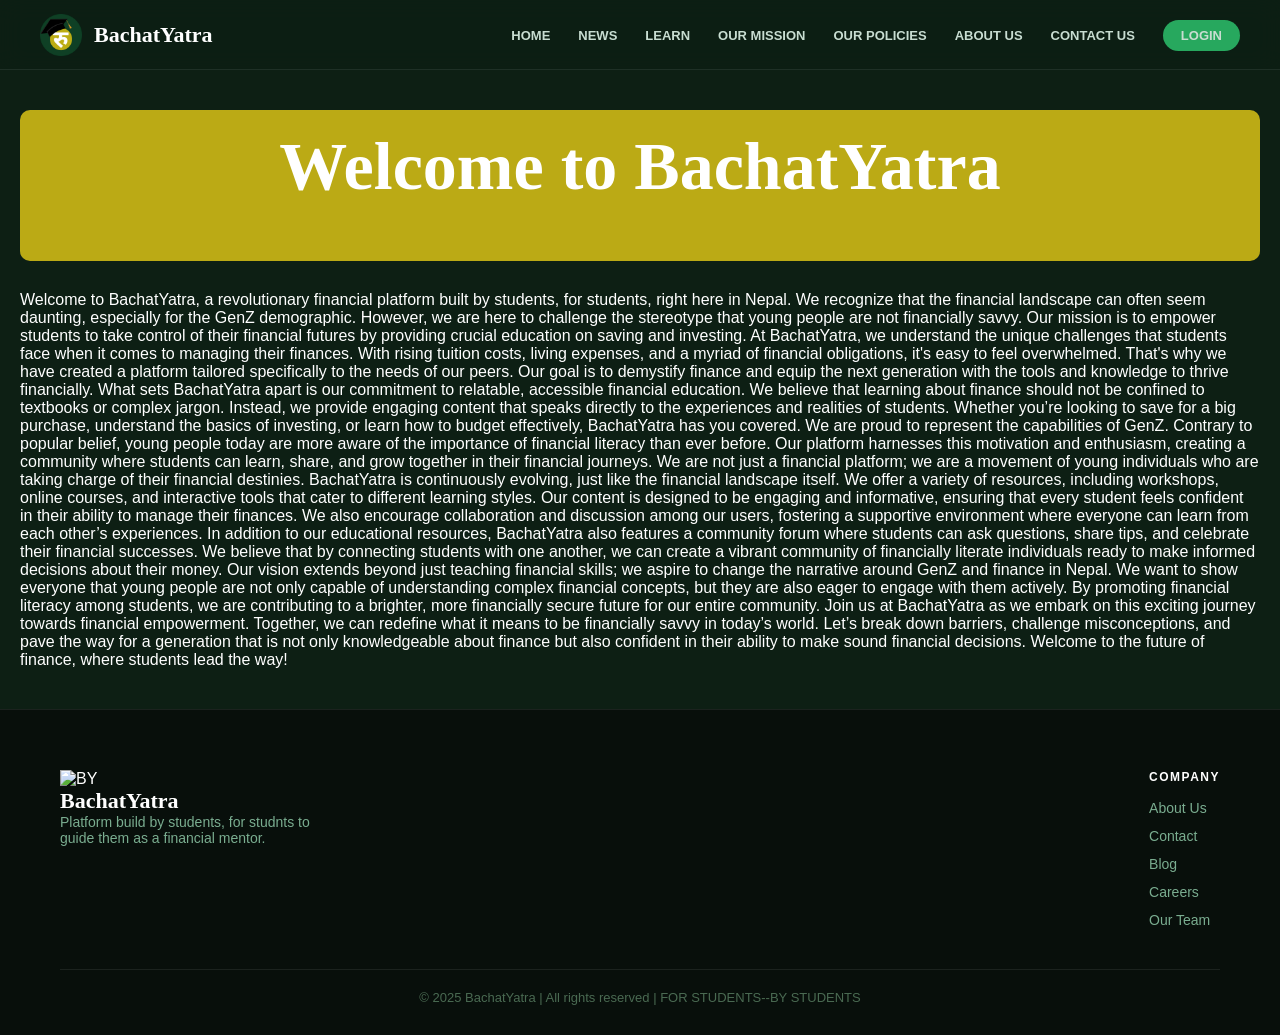
==== HTML/about.html @ 85dc495a "Inital Commit" ====
<!DOCTYPE html>
<html lang="en">
<head>
    <meta charset="UTF-8">
    <meta name="viewport" content="width=device-width, initial-scale=1.0">
    <title>BachatYatra - GenZ don't only spend, we also track and save.</title>
    <link rel="stylesheet" href="../CSS/about.css"> <!--NEED TO BE ADDED-->
</head>
<body>
    <nav class="nav-bar">
        <div class="logo">
            <div class="logo-icon">
                <img src="../Assets/BachatYatra-Logo.png" alt="BY"> <!--LOGO HERE-->
            </div>
            <span class="brand-name">BachatYatra</span>
        </div>
        <ul class="nav-links">
            <li><a href="home.html">HOME</a></li>
            <li><a href="#news">NEWS</a></li>
            <li><a href="learn.html">LEARN</a></li>
            <li><a href="mission.html">OUR MISSION</a></li>
            <li><a href="policy.html">OUR POLICIES</a></li>
            <li><a href="about.html">ABOUT US</a></li>
            <li><a href="contact.html">CONTACT US</a></li>
            <li><a href="login.html" class="nav-login">LOGIN</a></li>
        </ul>
    </nav>
    <section class="main" id="about">
        <div class="about-content">
            <h3 class="main-text">Welcome to BachatYatra</h3><br>
        </div>
        <div>
            <p>Welcome to BachatYatra, a revolutionary financial platform built by students, for students, right here in Nepal. We recognize that the financial landscape can often seem daunting, especially for the GenZ demographic. However, we are here to challenge the stereotype that young people are not financially savvy. Our mission is to empower students to take control of their financial futures by providing crucial education on saving and investing.

At BachatYatra, we understand the unique challenges that students face when it comes to managing their finances. With rising tuition costs, living expenses, and a myriad of financial obligations, it's easy to feel overwhelmed. That's why we have created a platform tailored specifically to the needs of our peers. Our goal is to demystify finance and equip the next generation with the tools and knowledge to thrive financially.

What sets BachatYatra apart is our commitment to relatable, accessible financial education. We believe that learning about finance should not be confined to textbooks or complex jargon. Instead, we provide engaging content that speaks directly to the experiences and realities of students. Whether you’re looking to save for a big purchase, understand the basics of investing, or learn how to budget effectively, BachatYatra has you covered.

We are proud to represent the capabilities of GenZ. Contrary to popular belief, young people today are more aware of the importance of financial literacy than ever before. Our platform harnesses this motivation and enthusiasm, creating a community where students can learn, share, and grow together in their financial journeys. We are not just a financial platform; we are a movement of young individuals who are taking charge of their financial destinies.

BachatYatra is continuously evolving, just like the financial landscape itself. We offer a variety of resources, including workshops, online courses, and interactive tools that cater to different learning styles. Our content is designed to be engaging and informative, ensuring that every student feels confident in their ability to manage their finances. We also encourage collaboration and discussion among our users, fostering a supportive environment where everyone can learn from each other’s experiences.

In addition to our educational resources, BachatYatra also features a community forum where students can ask questions, share tips, and celebrate their financial successes. We believe that by connecting students with one another, we can create a vibrant community of financially literate individuals ready to make informed decisions about their money.

Our vision extends beyond just teaching financial skills; we aspire to change the narrative around GenZ and finance in Nepal. We want to show everyone that young people are not only capable of understanding complex financial concepts, but they are also eager to engage with them actively. By promoting financial literacy among students, we are contributing to a brighter, more financially secure future for our entire community.

Join us at BachatYatra as we embark on this exciting journey towards financial empowerment. Together, we can redefine what it means to be financially savvy in today’s world. Let’s break down barriers, challenge misconceptions, and pave the way for a generation that is not only knowledgeable about finance but also confident in their ability to make sound financial decisions. Welcome to the future of finance, where students lead the way!</p>
        </div>
    </section>

    <footer class="footer">
        <div class="footer-top">
            <div class="footer-brand">
                <div class="brand-icon">
                    <img src="../assets/BachatYatra-Logo.png" alt="BY">
                </div>
                <span class="brand-name">BachatYatra</span>
                <p>Platform build by students, for studnts to guide them as a financial mentor.</p>
            </div>
            <div class="footer-links">
                <div class="footer-col">
                    <h5>Company</h5>
                    <ul>
                        <li><a href="#">About Us</a></li>
                        <li><a href="#">Contact</a></li>
                        <li><a href="#">Blog</a></li>
                        <li><a href="#">Careers</a></li>
                        <li><a href="#">Our Team</a></li>
                    </ul>
                </div>
            </div>
        </div>
        <div class="footer-bottom">
            <p>© 2025 BachatYatra | All rights reserved | FOR STUDENTS--BY STUDENTS</p>
        </div>
    </footer>

    <script src="script.js"></script>

</body>
</html>
---- CSS/about.css ----
*,
*::before,
*::after{
    box-sizing:border-box;
    margin:0;
    padding:0;
}

html{
    scroll-behavior:smooth;
}

body{
    font-family:'Nunito',sans-serif;
    background:#0d1f14;
    color:white;
    overflow-x:hidden;
}

a{
    text-decoration:none;
    color:inherit;
}

ul{
    list-style:none;
}

img{
    max-width:100%;
    display:block;
}

/* NAVBAR */

.nav-bar{
    position:sticky;
    top:0;
    z-index:100;
    display:flex;
    align-items:center;
    height:70px;
    padding:0 40px;
    background:rgba(13,31,20,.92);
    backdrop-filter:blur(12px);
    border-bottom:1px solid rgba(255,255,255,.08);
}

.logo{
    display:flex;
    align-items:center;
    gap:12px;
    margin-right:auto;
}

.logo-icon{
    width:42px;
    height:42px;
}

.brand-name{
    font-family:'Playfair Display',serif;
    font-size:22px;
    font-weight:700;
}

.nav-links{
    display:flex;
    gap:28px;
    align-items:center;
}

.nav-links a{
    color:#c8ddd1;
    font-size:13px;
    font-weight:700;
    transition:.3s;
}

.nav-links a:hover{
    color:#f5c518;
}

.nav-login{
    background:#27a85e;
    padding:8px 18px;
    border-radius:30px;
}

.nav-login:hover{
    background:#0f4025;
}

.main {
    min-height: auto;
    display: flex;
    flex-direction: column;
    padding: 40px 20px;
    gap: 30px;
}

.about-content {
    background-color: #bbaa15;
    padding: 20px;
    border-radius: 10px;
    text-align: center;
}

.main-text {
    font-family: 'Playfair Display', serif;
    font-size: 68px;
    font-weight: 900;
    line-height: 1.08;
    color: white;
    margin-bottom: 20px;
}

/* TEXT AREA */
.about-text p {
    max-width: 900px;
    margin: 0 auto;
    color: #c8ddd1;
}

/* FOOTER */
.footer {
    background-color: #080f0b;
    border-top: 1px solid rgba(255, 255, 255, 0.08);
    padding: 60px 60px 30px;
}

.footer-top {
    display: flex;
    gap: 60px;
    flex-wrap: wrap;
    margin-bottom: 40px;
}

.footer-brand {
    max-width: 260px;
}

.footer-brand p {
    font-size: 14px;
    color: #7aad90;
}

.footer-links {
    display: flex;
    gap: 60px;
    flex: 1;
    justify-content: flex-end;
    flex-wrap: wrap;
}

.footer-col h5 {
    font-size: 12px;
    text-transform: uppercase;
    letter-spacing: 1.5px;
    margin-bottom: 15px;
}

.footer-col ul {
    display: flex;
    flex-direction: column;
    gap: 10px;
}

.footer-col ul li a {
    font-size: 14px;
    color: #7aad90;
}

.footer-col ul li a:hover {
    color: #ffffff;
}

.footer-bottom {
    border-top: 1px solid rgba(255, 255, 255, 0.08);
    padding-top: 20px;
    text-align: center;
    font-size: 13px;
    color: #4a6a52;
}
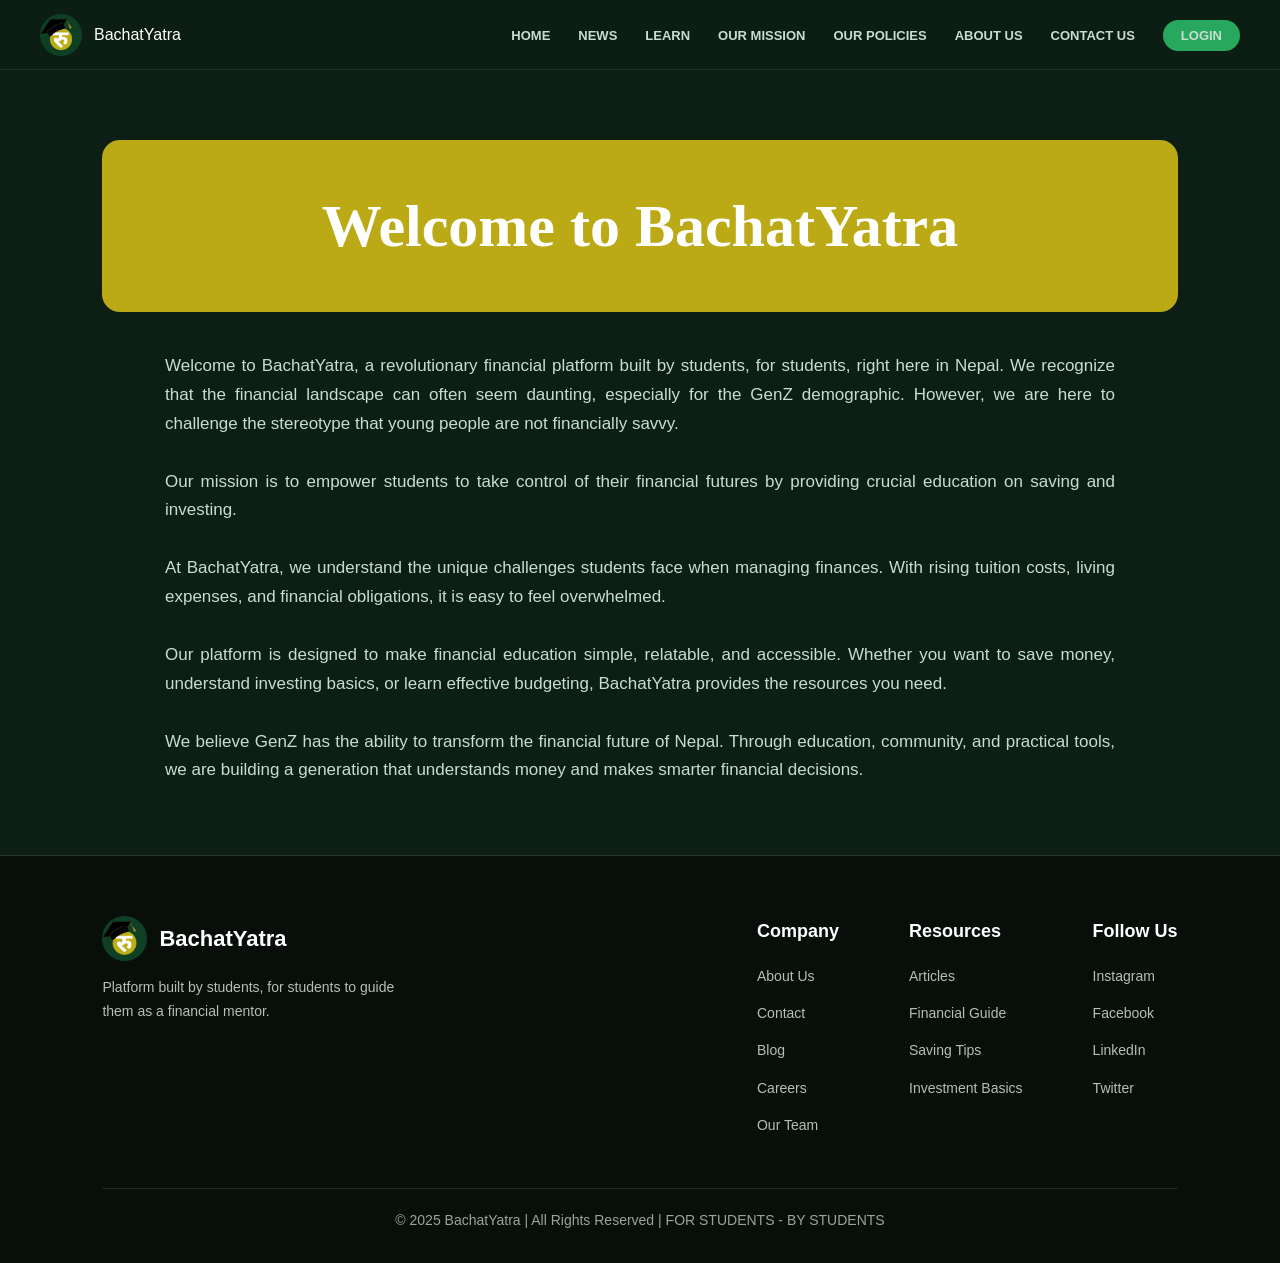
==== commit 3758eb49: "Fixed JS, Login and added other pages" ====
--- a/HTML/about.html
+++ b/HTML/about.html
@@ -1,81 +1,242 @@
 <!DOCTYPE html>
 <html lang="en">
+
 <head>
     <meta charset="UTF-8">
     <meta name="viewport" content="width=device-width, initial-scale=1.0">
-    <title>BachatYatra - GenZ don't only spend, we also track and save.</title>
-    <link rel="stylesheet" href="../CSS/about.css"> <!--NEED TO BE ADDED-->
+
+    <title>
+        BachatYatra - GenZ don't only spend, we also track and save.
+    </title>
+
+    <link rel="stylesheet" href="../CSS/about.css">
 </head>
+
+
 <body>
-    <nav class="nav-bar">
-        <div class="logo">
-            <div class="logo-icon">
-                <img src="../Assets/BachatYatra-Logo.png" alt="BY"> <!--LOGO HERE-->
-            </div>
-            <span class="brand-name">BachatYatra</span>
-        </div>
-        <ul class="nav-links">
-            <li><a href="home.html">HOME</a></li>
-            <li><a href="#news">NEWS</a></li>
-            <li><a href="learn.html">LEARN</a></li>
-            <li><a href="mission.html">OUR MISSION</a></li>
-            <li><a href="policy.html">OUR POLICIES</a></li>
-            <li><a href="about.html">ABOUT US</a></li>
-            <li><a href="contact.html">CONTACT US</a></li>
-            <li><a href="login.html" class="nav-login">LOGIN</a></li>
-        </ul>
-    </nav>
-    <section class="main" id="about">
-        <div class="about-content">
-            <h3 class="main-text">Welcome to BachatYatra</h3><br>
-        </div>
-        <div>
-            <p>Welcome to BachatYatra, a revolutionary financial platform built by students, for students, right here in Nepal. We recognize that the financial landscape can often seem daunting, especially for the GenZ demographic. However, we are here to challenge the stereotype that young people are not financially savvy. Our mission is to empower students to take control of their financial futures by providing crucial education on saving and investing.
-
-At BachatYatra, we understand the unique challenges that students face when it comes to managing their finances. With rising tuition costs, living expenses, and a myriad of financial obligations, it's easy to feel overwhelmed. That's why we have created a platform tailored specifically to the needs of our peers. Our goal is to demystify finance and equip the next generation with the tools and knowledge to thrive financially.
-
-What sets BachatYatra apart is our commitment to relatable, accessible financial education. We believe that learning about finance should not be confined to textbooks or complex jargon. Instead, we provide engaging content that speaks directly to the experiences and realities of students. Whether you’re looking to save for a big purchase, understand the basics of investing, or learn how to budget effectively, BachatYatra has you covered.
-
-We are proud to represent the capabilities of GenZ. Contrary to popular belief, young people today are more aware of the importance of financial literacy than ever before. Our platform harnesses this motivation and enthusiasm, creating a community where students can learn, share, and grow together in their financial journeys. We are not just a financial platform; we are a movement of young individuals who are taking charge of their financial destinies.
-
-BachatYatra is continuously evolving, just like the financial landscape itself. We offer a variety of resources, including workshops, online courses, and interactive tools that cater to different learning styles. Our content is designed to be engaging and informative, ensuring that every student feels confident in their ability to manage their finances. We also encourage collaboration and discussion among our users, fostering a supportive environment where everyone can learn from each other’s experiences.
-
-In addition to our educational resources, BachatYatra also features a community forum where students can ask questions, share tips, and celebrate their financial successes. We believe that by connecting students with one another, we can create a vibrant community of financially literate individuals ready to make informed decisions about their money.
-
-Our vision extends beyond just teaching financial skills; we aspire to change the narrative around GenZ and finance in Nepal. We want to show everyone that young people are not only capable of understanding complex financial concepts, but they are also eager to engage with them actively. By promoting financial literacy among students, we are contributing to a brighter, more financially secure future for our entire community.
-
-Join us at BachatYatra as we embark on this exciting journey towards financial empowerment. Together, we can redefine what it means to be financially savvy in today’s world. Let’s break down barriers, challenge misconceptions, and pave the way for a generation that is not only knowledgeable about finance but also confident in their ability to make sound financial decisions. Welcome to the future of finance, where students lead the way!</p>
-        </div>
-    </section>
-
-    <footer class="footer">
-        <div class="footer-top">
-            <div class="footer-brand">
-                <div class="brand-icon">
-                    <img src="../assets/BachatYatra-Logo.png" alt="BY">
-                </div>
-                <span class="brand-name">BachatYatra</span>
-                <p>Platform build by students, for studnts to guide them as a financial mentor.</p>
-            </div>
-            <div class="footer-links">
-                <div class="footer-col">
-                    <h5>Company</h5>
-                    <ul>
-                        <li><a href="#">About Us</a></li>
-                        <li><a href="#">Contact</a></li>
-                        <li><a href="#">Blog</a></li>
-                        <li><a href="#">Careers</a></li>
-                        <li><a href="#">Our Team</a></li>
-                    </ul>
-                </div>
-            </div>
-        </div>
-        <div class="footer-bottom">
-            <p>© 2025 BachatYatra | All rights reserved | FOR STUDENTS--BY STUDENTS</p>
-        </div>
-    </footer>
-
-    <script src="script.js"></script>
+
+
+<nav class="nav-bar">
+
+    <div class="logo">
+
+        <div class="logo-icon">
+            <img src="../Assets/BachatYatra-Logo.png" alt="BachatYatra Logo">
+        </div>
+
+        <span class="nav-brand-name">
+            BachatYatra
+        </span>
+
+    </div>
+
+
+    <ul class="nav-links">
+
+        <li><a href="home.html">HOME</a></li>
+        <li><a href="#news">NEWS</a></li>
+        <li><a href="learn.html">LEARN</a></li>
+        <li><a href="mission.html">OUR MISSION</a></li>
+        <li><a href="policy.html">OUR POLICIES</a></li>
+        <li><a href="about.html">ABOUT US</a></li>
+        <li><a href="contact.html">CONTACT US</a></li>
+
+        <li>
+            <a href="login.html" class="nav-login">
+                LOGIN
+            </a>
+        </li>
+
+    </ul>
+
+</nav>
+
+
+
+
+
+<!-- ABOUT SECTION -->
+
+<section class="main" id="about">
+
+
+    <div class="about-content">
+
+        <h1 class="main-text">
+            Welcome to BachatYatra
+        </h1>
+
+    </div>
+
+
+    <div class="about-text">
+
+        <p>
+            Welcome to BachatYatra, a revolutionary financial platform built by students, for students, right here in Nepal.
+            We recognize that the financial landscape can often seem daunting, especially for the GenZ demographic.
+            However, we are here to challenge the stereotype that young people are not financially savvy.
+
+            <br><br>
+
+            Our mission is to empower students to take control of their financial futures by providing crucial education
+            on saving and investing.
+
+            <br><br>
+
+            At BachatYatra, we understand the unique challenges students face when managing finances.
+            With rising tuition costs, living expenses, and financial obligations, it is easy to feel overwhelmed.
+
+            <br><br>
+
+            Our platform is designed to make financial education simple, relatable, and accessible.
+            Whether you want to save money, understand investing basics, or learn effective budgeting,
+            BachatYatra provides the resources you need.
+
+            <br><br>
+
+            We believe GenZ has the ability to transform the financial future of Nepal.
+            Through education, community, and practical tools, we are building a generation that understands money
+            and makes smarter financial decisions.
+
+        </p>
+
+
+    </div>
+
+
+</section>
+
+
+
+
+
+<!-- FOOTER -->
+
+
+<footer class="footer">
+
+
+<div class="footer-top">
+
+
+    <div class="footer-brand">
+
+
+        <div class="footer-logo">
+
+
+            <img src="../Assets/BachatYatra-Logo.png" alt="BachatYatra Logo">
+
+
+            <span>
+                BachatYatra
+            </span>
+
+
+        </div>
+
+
+
+        <p>
+            Platform built by students, for students to guide them as a financial mentor.
+        </p>
+
+
+    </div>
+
+
+
+
+
+    <div class="footer-links">
+
+
+        <div class="footer-col">
+
+            <h5>
+                Company
+            </h5>
+
+            <ul>
+
+                <li><a href="#">About Us</a></li>
+                <li><a href="#">Contact</a></li>
+                <li><a href="#">Blog</a></li>
+                <li><a href="#">Careers</a></li>
+                <li><a href="#">Our Team</a></li>
+
+            </ul>
+
+
+        </div>
+
+
+
+
+
+        <div class="footer-col">
+
+            <h5>
+                Resources
+            </h5>
+
+            <ul>
+
+                <li><a href="#">Articles</a></li>
+                <li><a href="#">Financial Guide</a></li>
+                <li><a href="#">Saving Tips</a></li>
+                <li><a href="#">Investment Basics</a></li>
+
+            </ul>
+
+        </div>
+
+
+
+
+
+        <div class="footer-col">
+
+            <h5>
+                Follow Us
+            </h5>
+
+            <ul>
+
+                <li><a href="#">Instagram</a></li>
+                <li><a href="#">Facebook</a></li>
+                <li><a href="#">LinkedIn</a></li>
+                <li><a href="#">Twitter</a></li>
+
+            </ul>
+
+
+        </div>
+
+
+
+    </div>
+
+
+</div>
+
+
+
+
+
+<div class="footer-bottom">
+
+<p>
+© 2025 BachatYatra | All Rights Reserved | FOR STUDENTS - BY STUDENTS
+</p>
+
+
+</div>
+
+
+</footer>
+
+
 
 </body>
-</html>
+</html>
--- a/CSS/about.css
+++ b/CSS/about.css
@@ -6,16 +6,22 @@
     padding:0;
 }
 
+
 html{
     scroll-behavior:smooth;
 }
 
+
+
 body{
+
     font-family:'Nunito',sans-serif;
     background:#0d1f14;
     color:white;
-    overflow-x:hidden;
-}
+    line-height:1.7;
+}
+
+
 
 a{
     text-decoration:none;
@@ -30,8 +36,6 @@
     max-width:100%;
     display:block;
 }
-
-/* NAVBAR */
 
 .nav-bar{
     position:sticky;
@@ -91,94 +95,295 @@
     background:#0f4025;
 }
 
-.main {
-    min-height: auto;
-    display: flex;
-    flex-direction: column;
-    padding: 40px 20px;
-    gap: 30px;
-}
-
-.about-content {
-    background-color: #bbaa15;
-    padding: 20px;
-    border-radius: 10px;
-    text-align: center;
-}
-
-.main-text {
-    font-family: 'Playfair Display', serif;
-    font-size: 68px;
-    font-weight: 900;
-    line-height: 1.08;
-    color: white;
-    margin-bottom: 20px;
-}
-
-/* TEXT AREA */
-.about-text p {
-    max-width: 900px;
-    margin: 0 auto;
-    color: #c8ddd1;
-}
-
-/* FOOTER */
-.footer {
-    background-color: #080f0b;
-    border-top: 1px solid rgba(255, 255, 255, 0.08);
-    padding: 60px 60px 30px;
-}
-
-.footer-top {
-    display: flex;
-    gap: 60px;
-    flex-wrap: wrap;
-    margin-bottom: 40px;
-}
-
-.footer-brand {
-    max-width: 260px;
-}
-
-.footer-brand p {
-    font-size: 14px;
-    color: #7aad90;
-}
-
-.footer-links {
-    display: flex;
-    gap: 60px;
-    flex: 1;
-    justify-content: flex-end;
-    flex-wrap: wrap;
-}
-
-.footer-col h5 {
-    font-size: 12px;
-    text-transform: uppercase;
-    letter-spacing: 1.5px;
-    margin-bottom: 15px;
-}
-
-.footer-col ul {
-    display: flex;
-    flex-direction: column;
-    gap: 10px;
-}
-
-.footer-col ul li a {
-    font-size: 14px;
-    color: #7aad90;
-}
-
-.footer-col ul li a:hover {
-    color: #ffffff;
-}
-
-.footer-bottom {
-    border-top: 1px solid rgba(255, 255, 255, 0.08);
-    padding-top: 20px;
-    text-align: center;
-    font-size: 13px;
-    color: #4a6a52;
+
+
+
+
+/* ================= ABOUT ================= */
+
+
+.main{
+
+    padding:70px 8%;
+
+}
+
+
+
+.about-content{
+
+    background:#bbaa15;
+
+    padding:35px;
+
+    border-radius:18px; 
+
+    text-align:center;
+
+    margin-bottom:40px;
+
+}
+
+
+
+.main-text{
+
+    font-family:'Playfair Display',serif;
+
+    font-size:60px;
+
+    font-weight:900;
+
+}
+
+
+
+.about-text{
+
+    max-width:950px;
+
+    margin:auto;
+
+}
+
+
+
+.about-text p{
+
+    color:#c8ddd1;
+
+    font-size:17px;
+
+    text-align:justify;
+
+}
+
+
+
+
+/* ================= FOOTER ================= */
+
+
+.footer{
+
+    background:#080f0b;
+
+    padding:60px 8% 30px;
+
+    border-top:1px solid rgba(255,255,255,.15);
+
+}
+
+
+
+.footer-top{
+
+    display:flex;
+
+    justify-content:space-between;
+
+    gap:60px;
+
+    flex-wrap:wrap;
+
+}
+
+
+
+
+.footer-brand{
+
+    max-width:300px;
+
+}
+
+
+
+.footer-logo{
+
+    display:flex;
+
+    align-items:center;
+
+    gap:12px;
+
+    margin-bottom:15px;
+
+}
+
+
+
+.footer-logo img{
+
+    width:45px;
+
+    height:45px;
+
+    object-fit:contain;
+
+}
+
+
+
+.footer-logo span{
+
+    font-size:22px;
+
+    font-weight:700;
+
+}
+
+
+
+.footer-brand p{
+
+    color:#b7bdb8;
+
+    font-size:14px;
+
+}
+
+
+
+
+
+.footer-links{
+
+    display:flex;
+
+    gap:70px;
+
+}
+
+
+
+.footer-col h5{
+
+    font-size:18px;
+
+    margin-bottom:15px;
+
+}
+
+
+
+.footer-col li{
+
+    margin-bottom:10px;
+
+}
+
+
+
+.footer-col a{
+
+    color:#b7bdb8;
+
+    font-size:14px;
+
+}
+
+
+
+.footer-col a:hover{
+
+    color:white;
+
+}
+
+
+
+
+
+.footer-bottom{
+
+    margin-top:40px;
+
+    padding-top:20px;
+
+    text-align:center;
+
+    border-top:1px solid rgba(255,255,255,.1);
+
+}
+
+
+
+.footer-bottom p{
+
+    color:#9ca39d;
+
+    font-size:14px;
+
+}
+
+
+
+
+
+/* ================= RESPONSIVE ================= */
+
+
+@media(max-width:900px){
+
+
+.nav-bar{
+
+    padding:0 25px;
+
+}
+
+
+.nav-links{
+
+    display:none;
+
+}
+
+
+.main{
+
+    padding:50px 25px;
+
+}
+
+
+
+.main-text{
+
+    font-size:42px;
+
+}
+
+
+
+.footer-links{
+
+    gap:35px;
+
+}
+
+
+}
+
+
+
+@media(max-width:600px){
+
+
+.footer-links{
+
+    flex-direction:column;
+
+}
+
+
+.about-text p{
+
+    text-align:left;
+
+}
+
+
+
 }
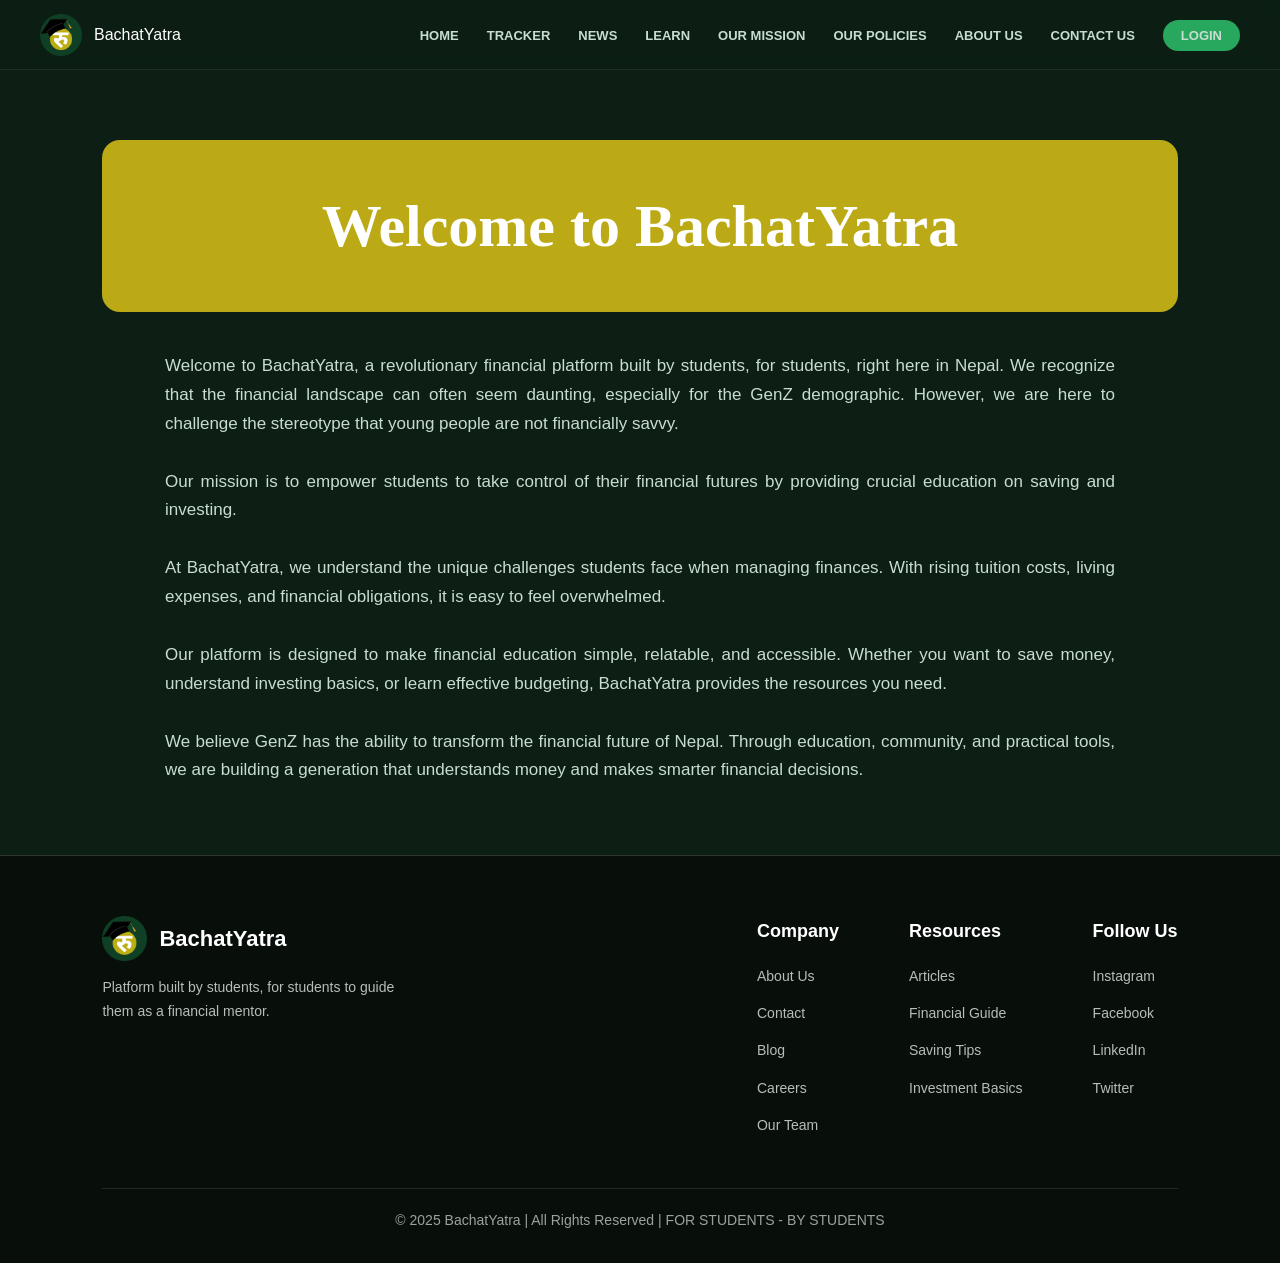
==== commit b5ecee51: "News Article Page" ====
--- a/HTML/about.html
+++ b/HTML/about.html
@@ -34,7 +34,8 @@
     <ul class="nav-links">
 
         <li><a href="home.html">HOME</a></li>
-        <li><a href="#news">NEWS</a></li>
+        <li><a href="tracker.html">TRACKER</a></li>
+        <li><a href="news.html">NEWS</a></li>
         <li><a href="learn.html">LEARN</a></li>
         <li><a href="mission.html">OUR MISSION</a></li>
         <li><a href="policy.html">OUR POLICIES</a></li>
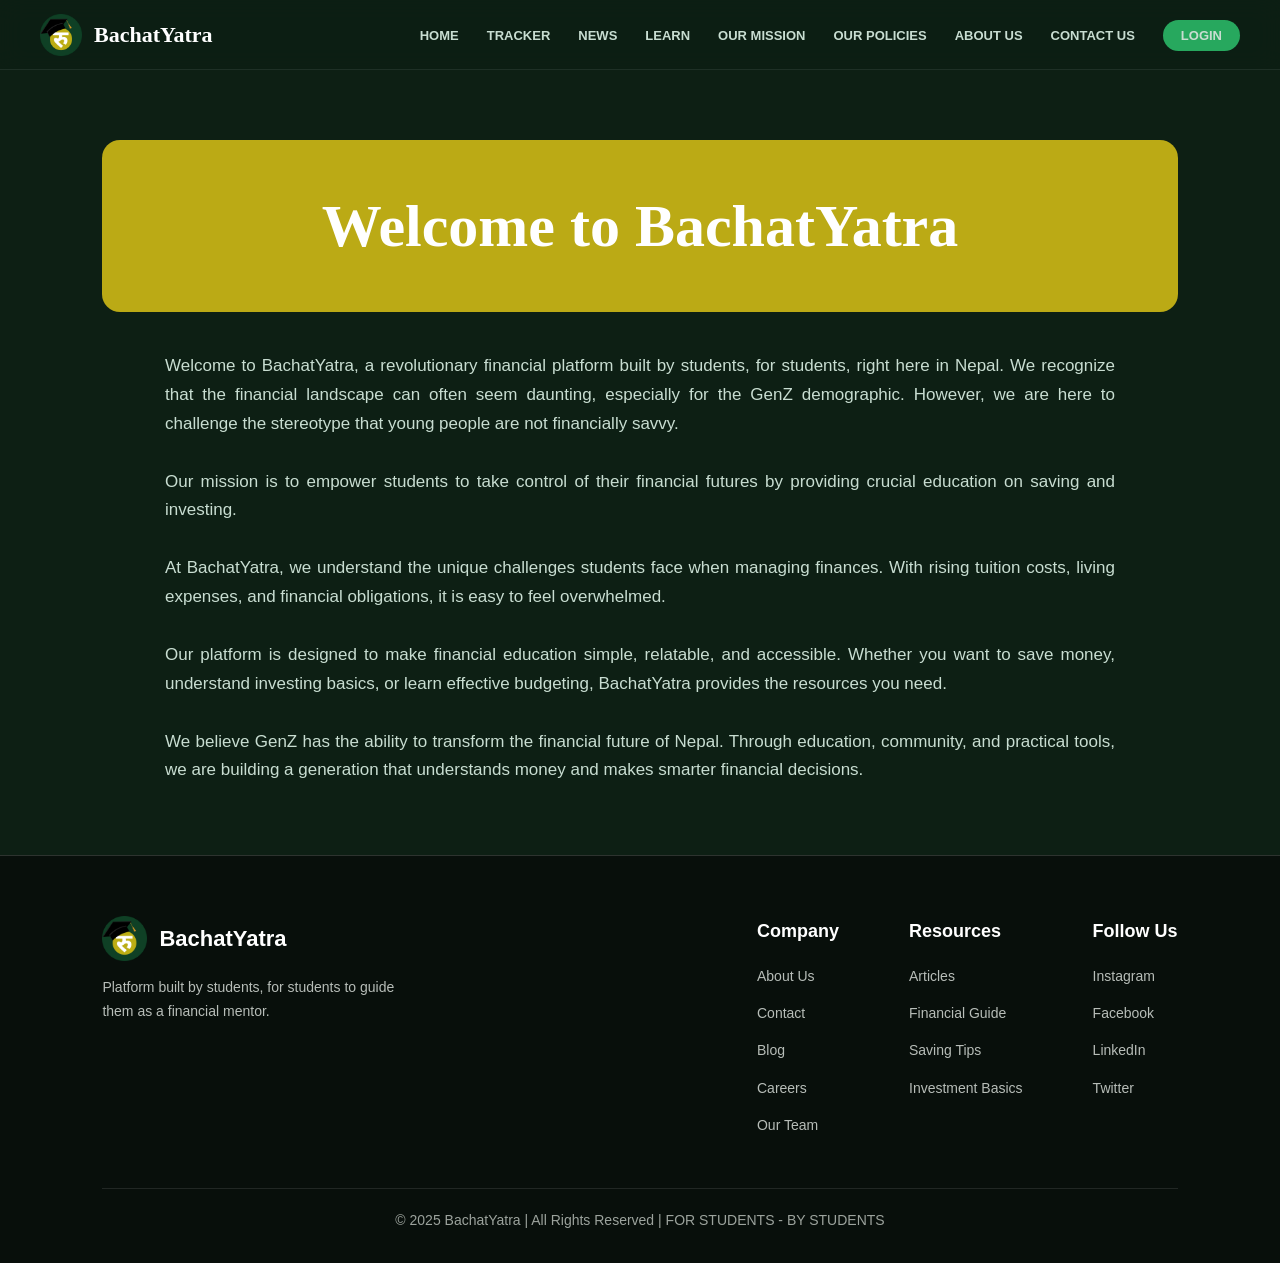
==== commit f17322ca: "Responive" ====
--- a/HTML/about.html
+++ b/HTML/about.html
@@ -17,22 +17,21 @@
 
 
 <nav class="nav-bar">
-
     <div class="logo">
-
         <div class="logo-icon">
-            <img src="../Assets/BachatYatra-Logo.png" alt="BachatYatra Logo">
-        </div>
-
-        <span class="nav-brand-name">
-            BachatYatra
-        </span>
-
-    </div>
-
-
-    <ul class="nav-links">
-
+            <img src="../Assets/BachatYatra-Logo.png" alt="BY">
+        </div>
+        <span class="brand-name">BachatYatra</span>
+    </div>
+
+    <!-- Hamburger -->
+    <div class="hamburger" id="hamburger">
+        <span></span>
+        <span></span>
+        <span></span>
+    </div>
+
+    <ul class="nav-links" id="navLinks">
         <li><a href="home.html">HOME</a></li>
         <li><a href="tracker.html">TRACKER</a></li>
         <li><a href="news.html">NEWS</a></li>
@@ -41,15 +40,8 @@
         <li><a href="policy.html">OUR POLICIES</a></li>
         <li><a href="about.html">ABOUT US</a></li>
         <li><a href="contact.html">CONTACT US</a></li>
-
-        <li>
-            <a href="login.html" class="nav-login">
-                LOGIN
-            </a>
-        </li>
-
+        <li><a href="login.html" class="nav-login">LOGIN</a></li>
     </ul>
-
 </nav>
 
 
@@ -237,7 +229,15 @@
 
 </footer>
 
-
+<script>
+const hamburger = document.getElementById("hamburger");
+const navLinks = document.getElementById("navLinks");
+
+hamburger.addEventListener("click", () => {
+    hamburger.classList.toggle("active");
+    navLinks.classList.toggle("active");
+});
+</script>
 
 </body>
 </html>
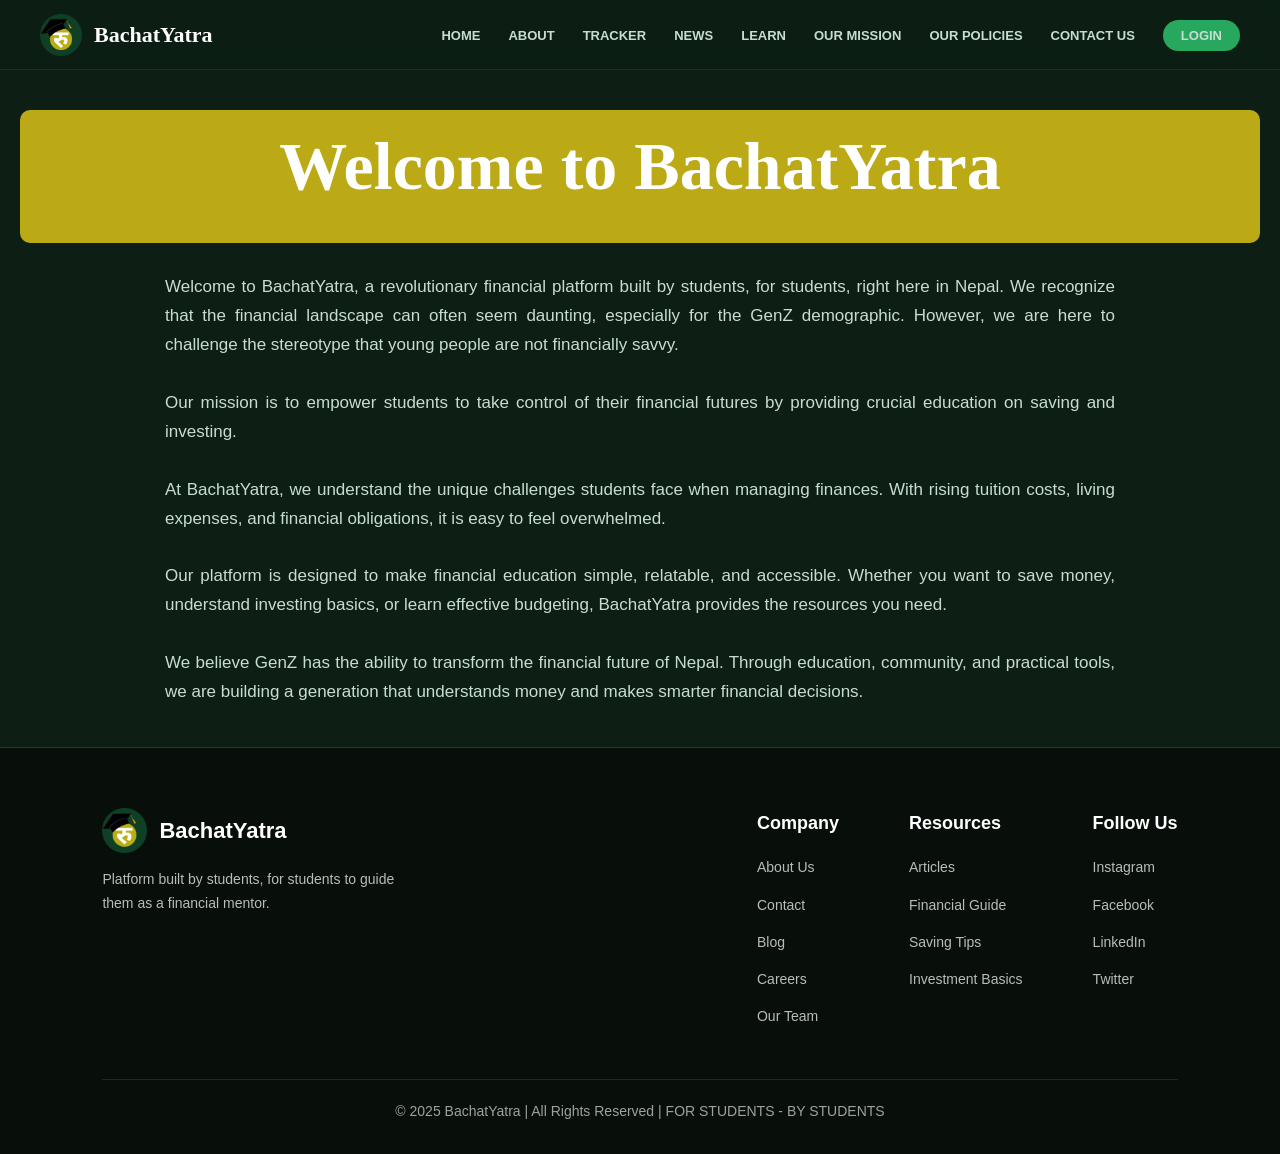
==== commit fe4b0afb: "Updated all pages" ====
--- a/HTML/about.html
+++ b/HTML/about.html
@@ -33,12 +33,12 @@
 
     <ul class="nav-links" id="navLinks">
         <li><a href="home.html">HOME</a></li>
+        <li><a href="about.html">ABOUT</a></li>
         <li><a href="tracker.html">TRACKER</a></li>
         <li><a href="news.html">NEWS</a></li>
         <li><a href="learn.html">LEARN</a></li>
         <li><a href="mission.html">OUR MISSION</a></li>
         <li><a href="policy.html">OUR POLICIES</a></li>
-        <li><a href="about.html">ABOUT US</a></li>
         <li><a href="contact.html">CONTACT US</a></li>
         <li><a href="login.html" class="nav-login">LOGIN</a></li>
     </ul>
--- a/CSS/about.css
+++ b/CSS/about.css
@@ -103,8 +103,11 @@
 
 
 .main{
-
-    padding:70px 8%;
+    min-height: auto;
+    display: flex;
+    flex-direction: column;
+    padding: 40px 20px;
+    gap: 30px;
 
 }
 
@@ -112,15 +115,234 @@
 
 .about-content{
 
-    background:#bbaa15;
-
-    padding:35px;
-
-    border-radius:18px; 
+    background-color: #bbaa15;
+    padding: 20px;
+    border-radius: 10px;
+    text-align: center;
+
+}
+
+
+
+.main-text{
+
+    font-family: 'Playfair Display', serif;
+    font-size: 68px;
+    font-weight: 900;
+    line-height: 1.08;
+    color: white;
+    margin-bottom: 20px;
+
+}
+
+
+
+.about-text{
+
+    max-width:950px;
+
+    margin:auto;
+
+}
+
+
+
+.about-text p{
+
+    color:#c8ddd1;
+
+    font-size:17px;
+
+    text-align:justify;
+
+}
+
+
+
+
+/* ================= FOOTER ================= */
+
+
+.footer{
+
+    background:#080f0b;
+
+    padding:60px 8% 30px;
+
+    border-top:1px solid rgba(255,255,255,.15);
+
+}
+
+
+
+.footer-top{
+
+    display:flex;
+
+    justify-content:space-between;
+
+    gap:60px;
+
+    flex-wrap:wrap;
+
+}
+
+
+
+
+.footer-brand{
+
+    max-width:300px;
+
+}
+
+
+
+.footer-logo{
+
+    display:flex;
+
+    align-items:center;
+
+    gap:12px;
+
+    margin-bottom:15px;
+
+}
+
+
+
+.footer-logo img{
+
+    width:45px;
+
+    height:45px;
+
+    object-fit:contain;
+
+}
+
+
+
+.footer-logo span{
+
+    font-size:22px;
+
+    font-weight:700;
+
+}
+
+
+
+.footer-brand p{
+
+    color:#b7bdb8;
+
+    font-size:14px;
+
+}
+
+
+
+
+
+.footer-links{
+
+    display:flex;
+
+    gap:70px;
+
+}
+
+
+
+.footer-col h5{
+
+    font-size:18px;
+
+    margin-bottom:15px;
+
+}
+
+
+
+.footer-col li{
+
+    margin-bottom:10px;
+
+}
+
+
+
+.footer-col a{
+
+    color:#b7bdb8;
+
+    font-size:14px;
+
+}
+
+
+
+.footer-col a:hover{
+
+    color:white;
+
+}
+
+
+
+
+
+.footer-bottom{
+
+    margin-top:40px;
+
+    padding-top:20px;
 
     text-align:center;
 
-    margin-bottom:40px;
+    border-top:1px solid rgba(255,255,255,.1);
+
+}
+
+
+
+.footer-bottom p{
+
+    color:#9ca39d;
+
+    font-size:14px;
+
+}
+
+
+
+
+
+/* ================= RESPONSIVE ================= */
+
+
+@media(max-width:900px){
+
+
+.nav-bar{
+
+    padding:0 25px;
+
+}
+
+
+.nav-links{
+
+    display:none;
+
+}
+
+
+.main{
+
+    padding:50px 25px;
 
 }
 
@@ -128,258 +350,35 @@
 
 .main-text{
 
-    font-family:'Playfair Display',serif;
-
-    font-size:60px;
-
-    font-weight:900;
-
-}
-
-
-
-.about-text{
-
-    max-width:950px;
-
-    margin:auto;
-
-}
-
+    font-size:42px;
+
+}
+
+
+
+.footer-links{
+
+    gap:35px;
+
+}
+
+
+}
+
+
+
+@media(max-width:600px){
+
+
+.footer-links{
+
+    flex-direction:column;
+
+}
 
 
 .about-text p{
 
-    color:#c8ddd1;
-
-    font-size:17px;
-
-    text-align:justify;
-
-}
-
-
-
-
-/* ================= FOOTER ================= */
-
-
-.footer{
-
-    background:#080f0b;
-
-    padding:60px 8% 30px;
-
-    border-top:1px solid rgba(255,255,255,.15);
-
-}
-
-
-
-.footer-top{
-
-    display:flex;
-
-    justify-content:space-between;
-
-    gap:60px;
-
-    flex-wrap:wrap;
-
-}
-
-
-
-
-.footer-brand{
-
-    max-width:300px;
-
-}
-
-
-
-.footer-logo{
-
-    display:flex;
-
-    align-items:center;
-
-    gap:12px;
-
-    margin-bottom:15px;
-
-}
-
-
-
-.footer-logo img{
-
-    width:45px;
-
-    height:45px;
-
-    object-fit:contain;
-
-}
-
-
-
-.footer-logo span{
-
-    font-size:22px;
-
-    font-weight:700;
-
-}
-
-
-
-.footer-brand p{
-
-    color:#b7bdb8;
-
-    font-size:14px;
-
-}
-
-
-
-
-
-.footer-links{
-
-    display:flex;
-
-    gap:70px;
-
-}
-
-
-
-.footer-col h5{
-
-    font-size:18px;
-
-    margin-bottom:15px;
-
-}
-
-
-
-.footer-col li{
-
-    margin-bottom:10px;
-
-}
-
-
-
-.footer-col a{
-
-    color:#b7bdb8;
-
-    font-size:14px;
-
-}
-
-
-
-.footer-col a:hover{
-
-    color:white;
-
-}
-
-
-
-
-
-.footer-bottom{
-
-    margin-top:40px;
-
-    padding-top:20px;
-
-    text-align:center;
-
-    border-top:1px solid rgba(255,255,255,.1);
-
-}
-
-
-
-.footer-bottom p{
-
-    color:#9ca39d;
-
-    font-size:14px;
-
-}
-
-
-
-
-
-/* ================= RESPONSIVE ================= */
-
-
-@media(max-width:900px){
-
-
-.nav-bar{
-
-    padding:0 25px;
-
-}
-
-
-.nav-links{
-
-    display:none;
-
-}
-
-
-.main{
-
-    padding:50px 25px;
-
-}
-
-
-
-.main-text{
-
-    font-size:42px;
-
-}
-
-
-
-.footer-links{
-
-    gap:35px;
-
-}
-
-
-}
-
-
-
-@media(max-width:600px){
-
-
-.footer-links{
-
-    flex-direction:column;
-
-}
-
-
-.about-text p{
-
     text-align:left;
 
 }
